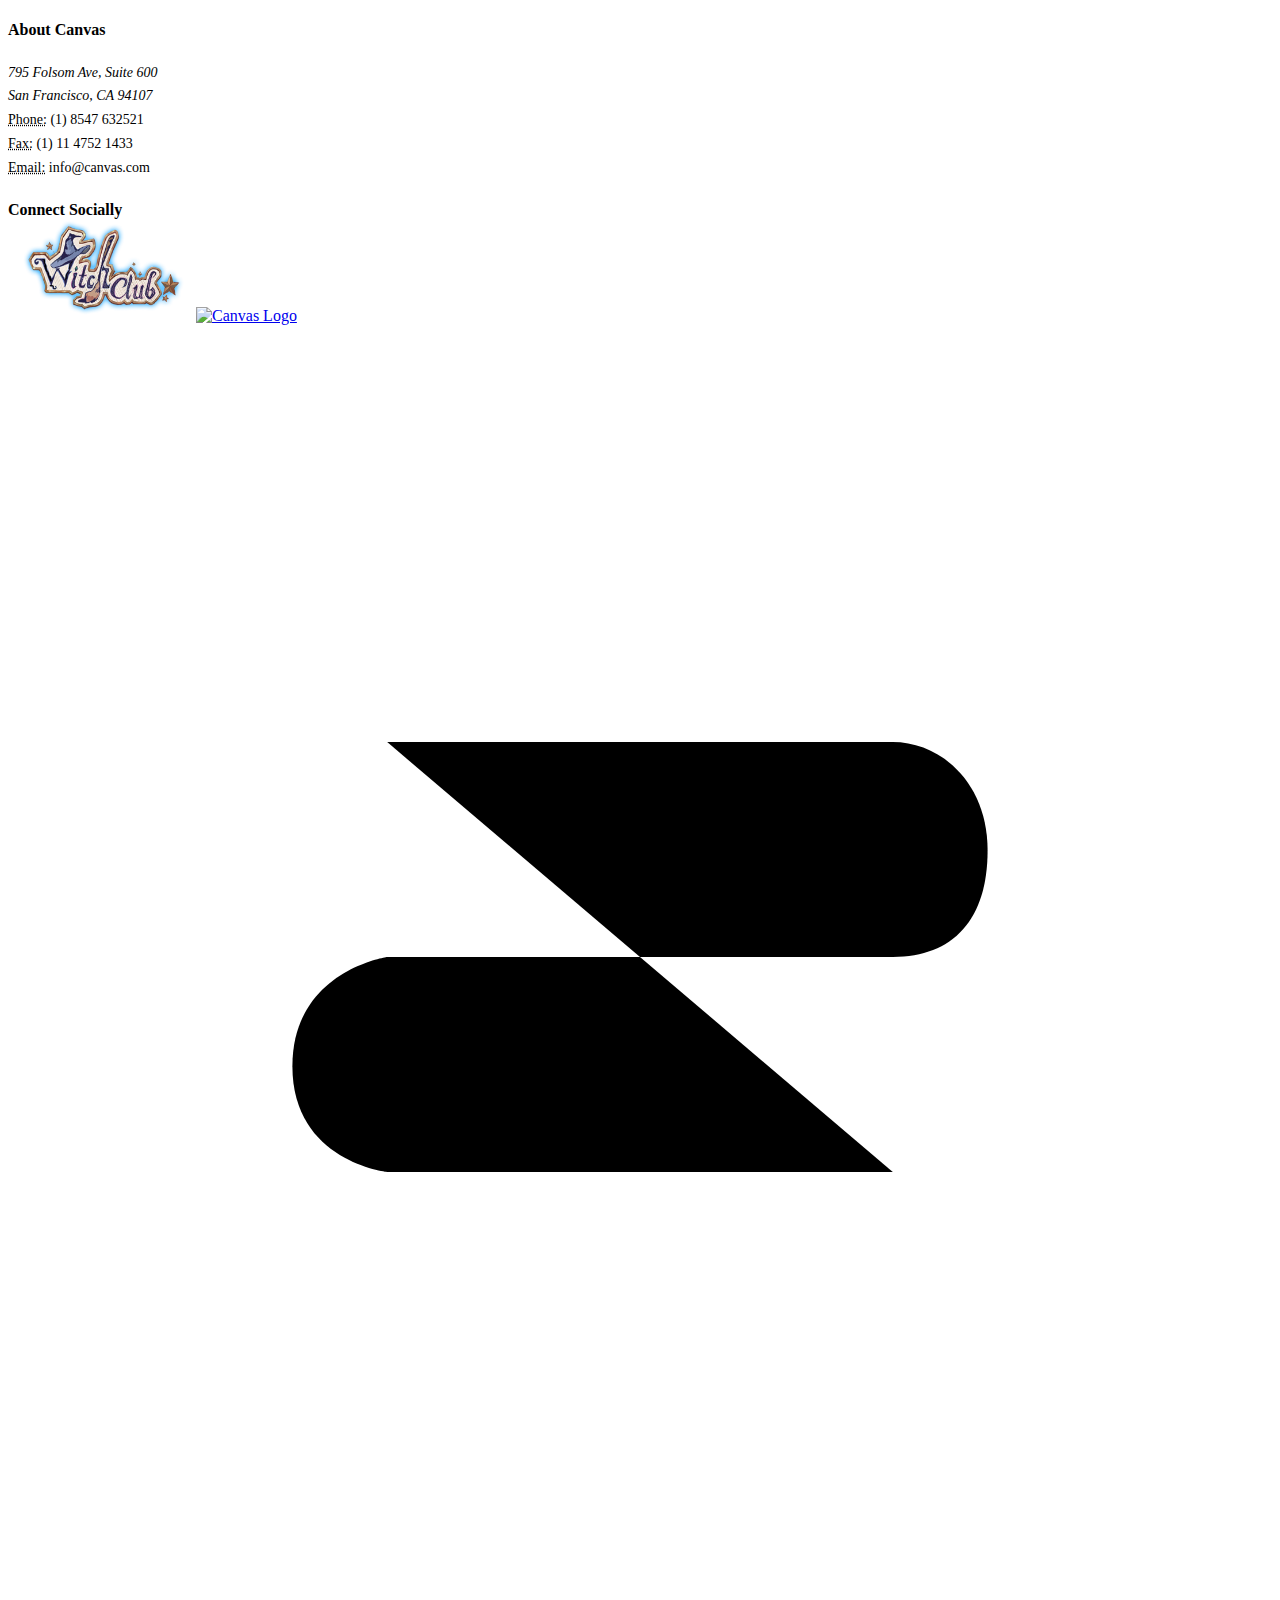
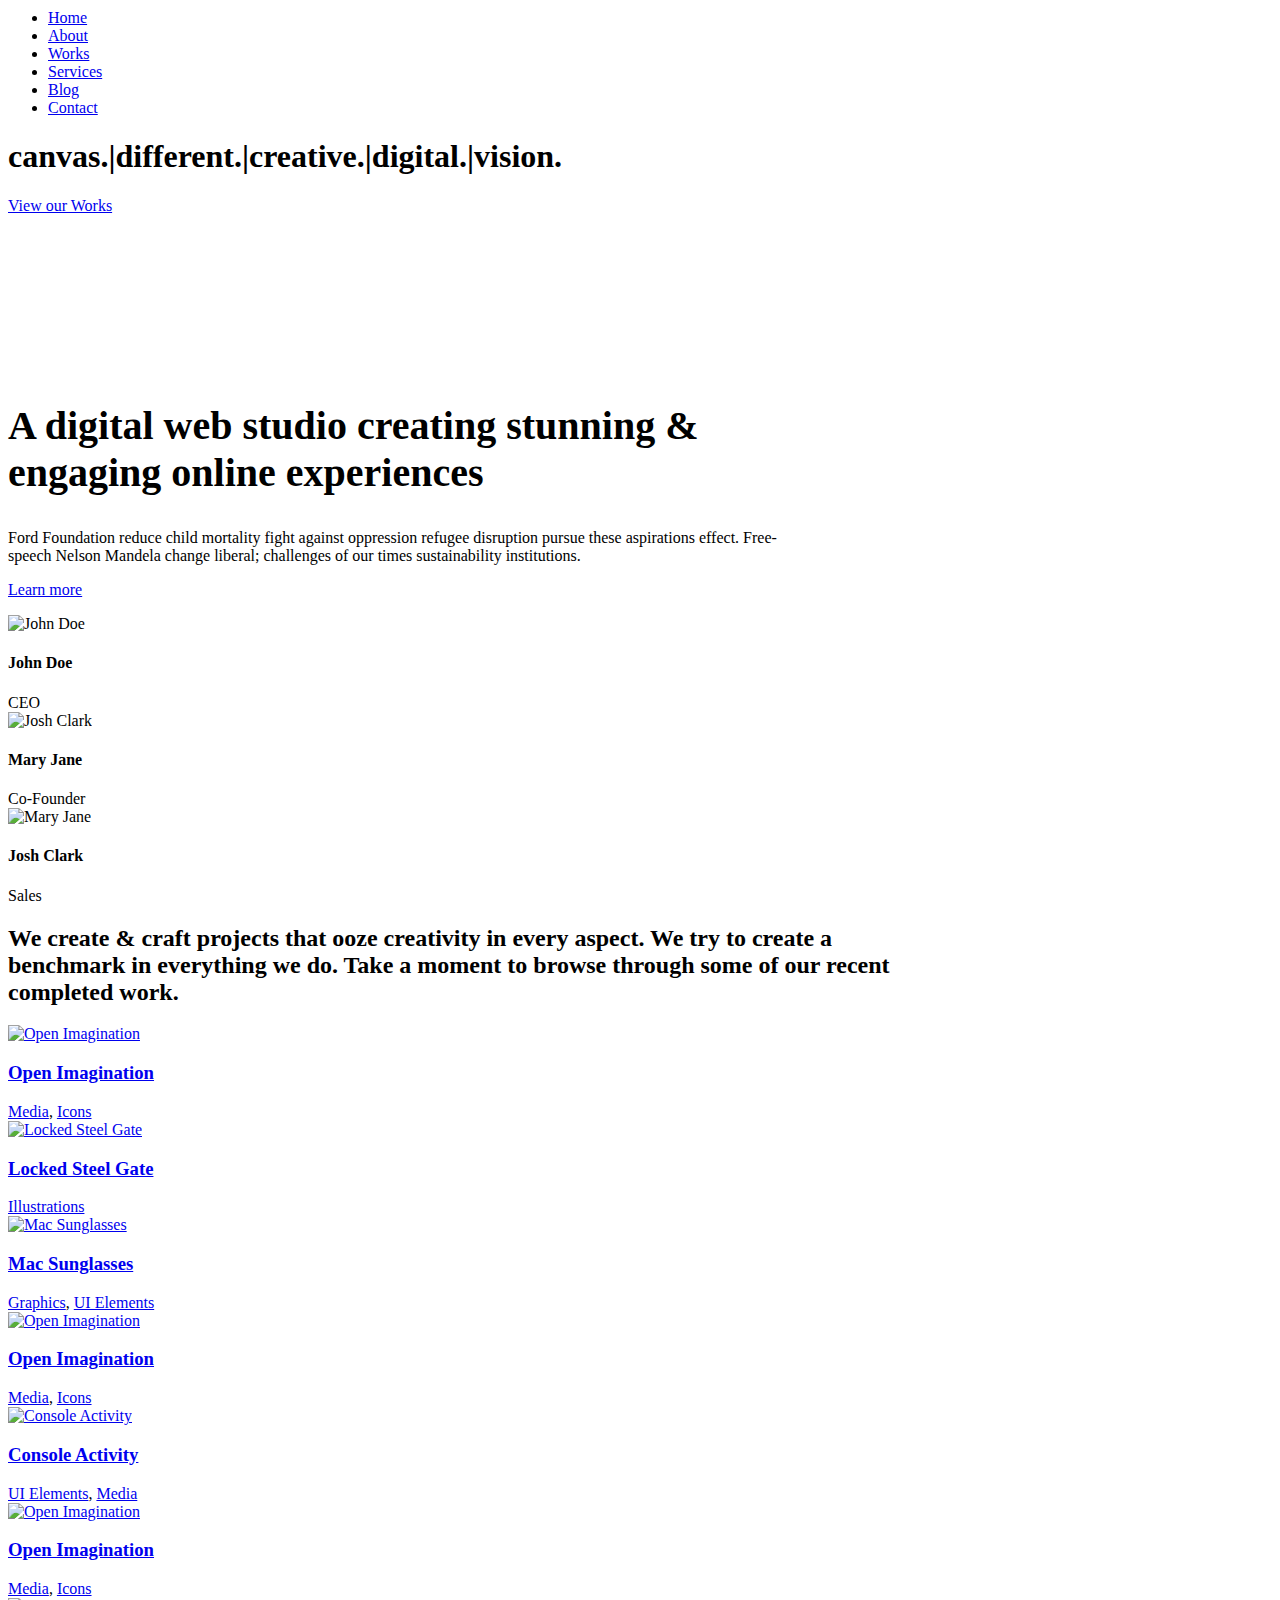
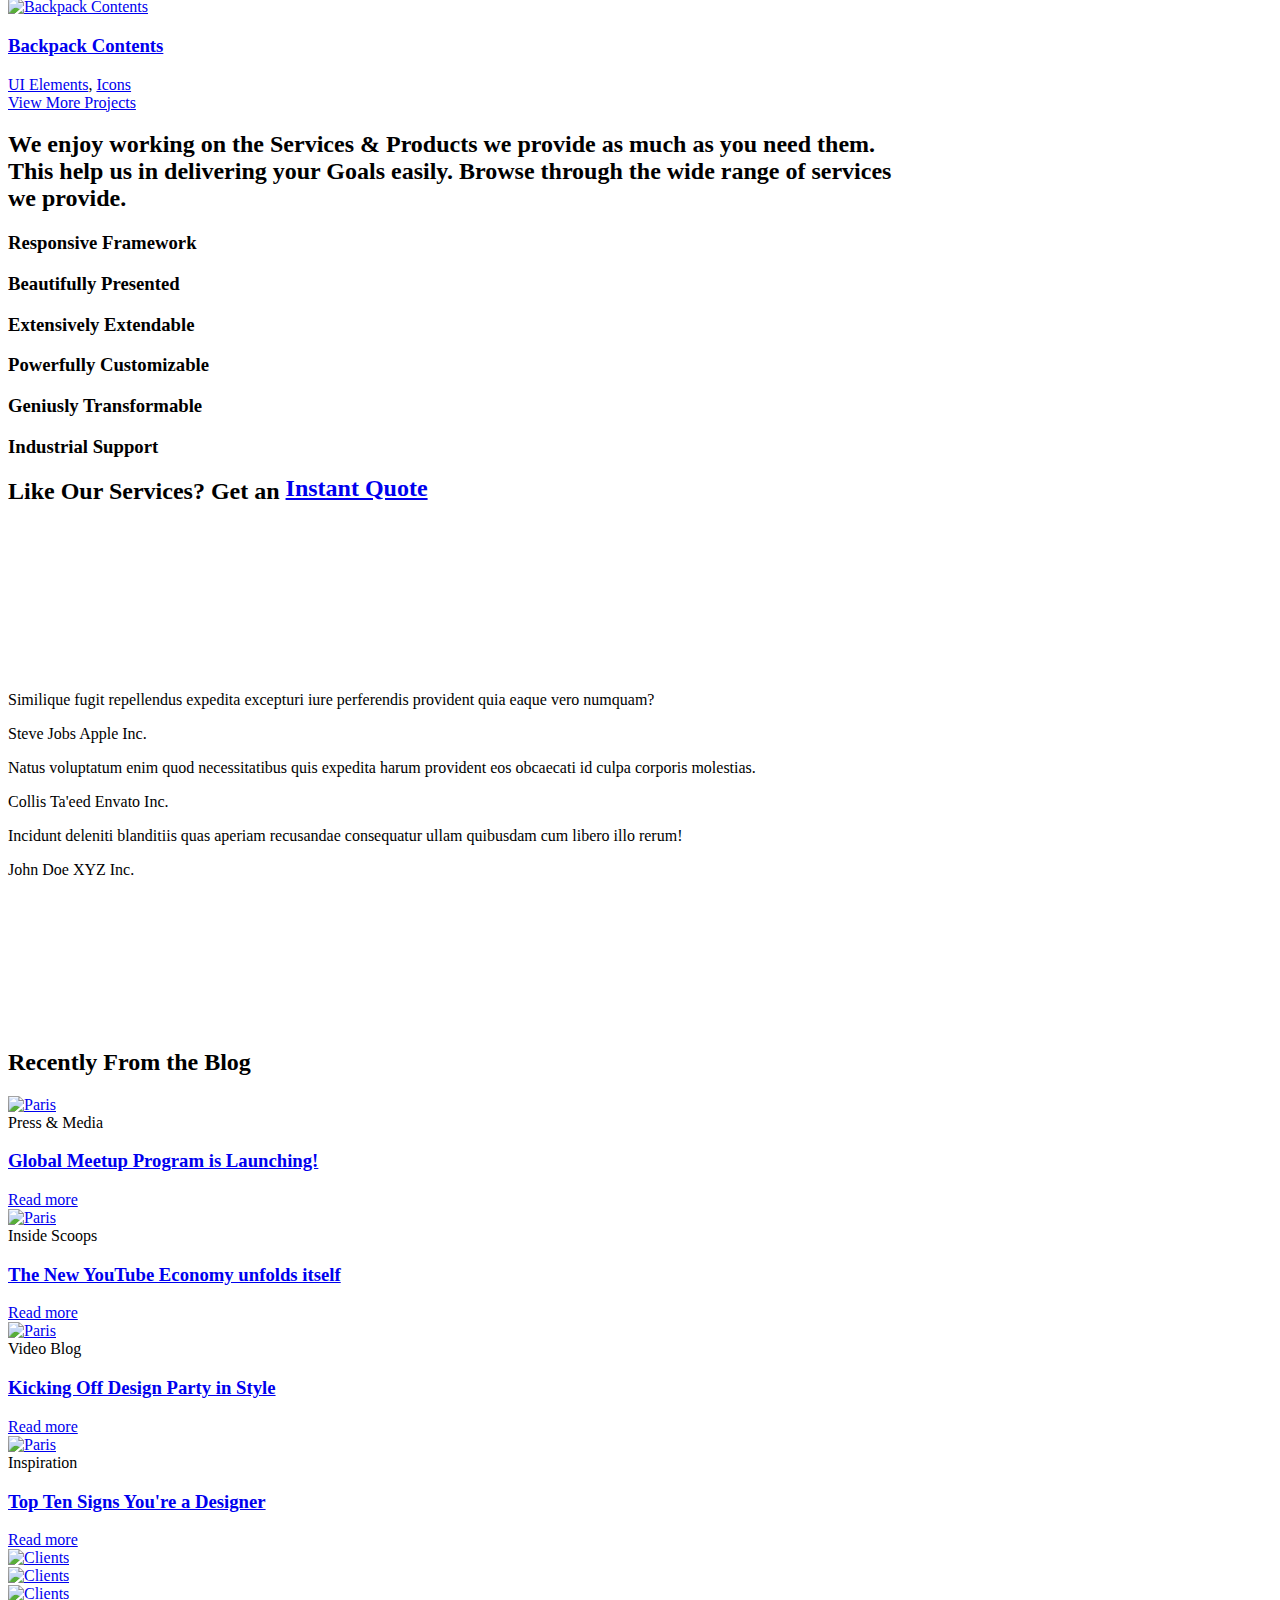
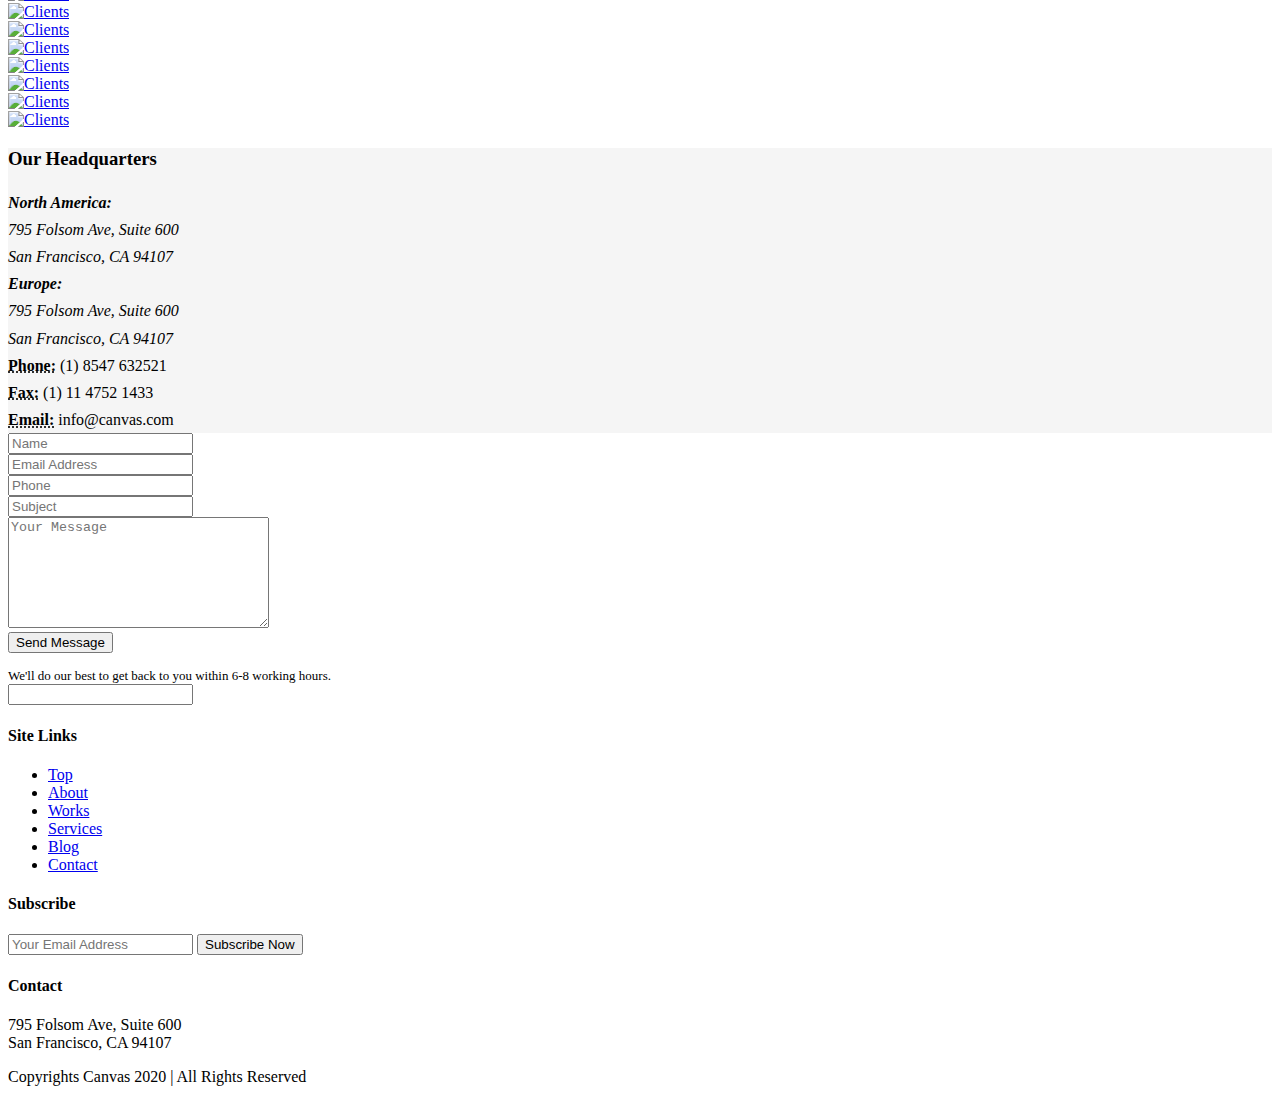
==== index.html @ 2f9e463c "Revert "+++"" ====
<!DOCTYPE html>
<html dir="ltr" lang="en-US">
  <head>
    <meta http-equiv="content-type" content="text/html; charset=utf-8">
    <meta name="author" content="SemiColonWeb">
    <!-- Stylesheets
	============================================= -->
    <link href="https://fonts.googleapis.com/css?family=Source+Sans+Pro:300,400,600,700%7CRoboto:300,400,500,700&amp;display=swap"
      rel="stylesheet" type="text/css">
    <link rel="stylesheet" href="css/bootstrap.css" type="text/css">
    <link rel="stylesheet" href="style.css" type="text/css">
    <!-- One Page Module Specific Stylesheet -->
    <link rel="stylesheet" href="one-page/onepage.css" type="text/css">
    <!-- / -->
    <link rel="stylesheet" href="css/dark.css" type="text/css">
    <link rel="stylesheet" href="css/font-icons.css" type="text/css">
    <link rel="stylesheet" href="one-page/css/et-line.css" type="text/css">
    <link rel="stylesheet" href="css/animate.css" type="text/css">
    <link rel="stylesheet" href="css/magnific-popup.css" type="text/css">
    <link rel="stylesheet" href="one-page/css/fonts.css" type="text/css">
    <link rel="stylesheet" href="css/custom.css" type="text/css">
    <meta name="viewport" content="width=device-width, initial-scale=1">
    <!-- Document Title
	============================================= -->
    <title>One Page HTML5 Video Dark Overlay | Canvas</title>
  </head>
  <body class="stretched side-push-panel">
    <div class="body-overlay"></div>
    <div id="side-panel" class="dark">
      <div id="side-panel-trigger-close" class="side-panel-trigger"><a href="#"><i
            class="icon-line-cross"></i></a></div>
      <div class="side-panel-wrap">
        <div class="widget widget_links clearfix">
          <h4>About Canvas</h4>
          <div style="font-size: 14px; line-height: 1.7;">
            <address style="line-height: 1.7;"> 795 Folsom Ave, Suite 600<br>
              San Francisco, CA 94107<br>
            </address>
            <div class="clear topmargin-sm"></div>
            <abbr title="Phone Number">Phone:</abbr> (1) 8547 632521<br>
            <abbr title="Fax">Fax:</abbr> (1) 11 4752 1433<br>
            <abbr title="Email Address">Email:</abbr> info@canvas.com </div>
        </div>
        <div class="widget clearfix">
          <h4>Connect Socially</h4>
          <a href="#" class="social-icon si-small si-colored si-facebook" title="Facebook">
            <i class="icon-facebook"></i> <i class="icon-facebook"></i> </a> <a
            href="#" class="social-icon si-small si-colored si-twitter" title="Twitter">
            <i class="icon-twitter"></i> <i class="icon-twitter"></i> </a> <a
            href="#" class="social-icon si-small si-colored si-github" title="Github">
            <i class="icon-github"></i> <i class="icon-github"></i> </a> <a href="#"
            class="social-icon si-small si-colored si-pinterest" title="Pinterest">
            <i class="icon-pinterest"></i> <i class="icon-pinterest"></i> </a>
          <a href="#" class="social-icon si-small si-colored si-forrst" title="Forrst">
            <i class="icon-forrst"></i> <i class="icon-forrst"></i> </a> <a href="#"
            class="social-icon si-small si-colored si-linkedin" title="LinkedIn">
            <i class="icon-linkedin"></i> <i class="icon-linkedin"></i> </a> <a
            href="#" class="social-icon si-small si-colored si-gplus" title="Google Plus">
            <i class="icon-gplus"></i> <i class="icon-gplus"></i> </a> <a href="#"
            class="social-icon si-small si-colored si-instagram" title="Instagram">
            <i class="icon-instagram"></i> <i class="icon-instagram"></i> </a>
          <a href="#" class="social-icon si-small si-colored si-flickr" title="Flickr">
            <i class="icon-flickr"></i> <i class="icon-flickr"></i> </a> <a href="#"
            class="social-icon si-small si-colored si-skype" title="Skype"> <i
              class="icon-skype"></i> <i class="icon-skype"></i> </a> </div>
      </div>
    </div>
    <!-- Document Wrapper
	============================================= -->
    <div id="wrapper" class="clearfix">
      <!-- Header
		============================================= -->
      <header id="header" class="full-header transparent-header border-full-header dark header-size-custom"
        data-sticky-shrink="false" data-sticky-class="not-dark" data-sticky-offset="full"
        data-sticky-offset-negative="100">
        <div id="header-wrap">
          <div class="container" style="margin-top: 32px;">
            <div class="header-row">
              <!-- Logo
						============================================= -->
              <div id="logo"> <a href="index.html" class="standard-logo" data-dark-logo="LibraryLogo.png"><img
                    src="LibraryLogo.png" alt="Canvas Logo" style="margin-top: -39px; height: 109px; width: 184px;"></a>
                <a href="index.html" class="retina-logo" data-dark-logo="one-page/images/canvasone-dark@2x.png"><img
                    src="one-page/images/canvasone@2x.png" alt="Canvas Logo"></a>
              </div>
              <!-- #logo end -->
              <div class="header-misc">
                <div class="side-panel-trigger header-misc-icon"> <a href="#"><i
                      class="icon-ellipsis-v"></i></a> </div>
              </div>
              <div id="primary-menu-trigger">
                <svg class="svg-trigger" viewBox="0 0 100 100"><path d="m 30,33 h 40 c 3.722839,0 7.5,3.126468 7.5,8.578427 0,5.451959 -2.727029,8.421573 -7.5,8.421573 h -20"></path><path
                    d="m 30,50 h 40"></path><path d="m 70,67 h -40 c 0,0 -7.5,-0.802118 -7.5,-8.365747 0,-7.563629 7.5,-8.634253 7.5,-8.634253 h 20"></path></svg>
              </div>
              <!-- Primary Navigation
						============================================= -->
              <nav class="primary-menu">
                <ul class="one-page-menu menu-container" data-easing="easeInOutExpo"
                  data-speed="1250" data-offset="65">
                  <li class="menu-item"> <a href="#" class="menu-link" data-href="#wrapper">
                      <div>Home</div>
                    </a> </li>
                  <li class="menu-item"> <a href="#" class="menu-link" data-href="#section-about">
                      <div>About</div>
                    </a> </li>
                  <li class="menu-item"> <a href="#" class="menu-link" data-href="#section-works">
                      <div>Works</div>
                    </a> </li>
                  <li class="menu-item"> <a href="#" class="menu-link" data-href="#section-services">
                      <div>Services</div>
                    </a> </li>
                  <li class="menu-item"> <a href="#" class="menu-link" data-href="#section-blog">
                      <div>Blog</div>
                    </a> </li>
                  <li class="menu-item"> <a href="#" class="menu-link" data-href="#section-contact">
                      <div>Contact</div>
                    </a> </li>
                </ul>
              </nav>
              <!-- #primary-menu end --> </div>
          </div>
        </div>
        <div class="header-wrap-clone"></div>
      </header>
      <!-- #header end -->
      <!-- Slider
		============================================= -->
      <section id="slider" class="slider-element slider-parallax min-vh-100 dark include-header">
        <div class="slider-inner">
          <div class="vertical-middle">
            <div class="container text-center">
              <div class="emphasis-title">
                <h1> <span class="text-rotater nocolor" data-separator="|" data-rotate="fadeIn"
                    data-speed="6000"> <span class="t-rotate font-weight-bold font-body opm-large-word">canvas.|different.|creative.|digital.|vision.</span>
                  </span> </h1>
              </div>
              <a href="#" class="button button-border button-light button-rounded"
                data-scrollto="#section-works" data-easing="easeInOutExpo" data-speed="1250"
                data-offset="70">View our Works</a> </div>
          </div>
          <div class="video-wrap"> <video poster="one-page/images/videos/1.jpg"
              preload="auto" loop="" autoplay="autoplay" muted="muted"> <source
                src="one-page/images/videos/1.webm" type="video/webm"> <source
                src="one-page/images/videos/1.mp4" type="video/mp4"> </video>
            <div class="video-overlay" style="background-color: rgba(0,0,0,0.2);"></div>
          </div>
          <a href="#" data-scrollto="#section-about" data-easing="easeInOutExpo"
            data-speed="1250" data-offset="65" class="one-page-arrow dark"><i class="icon-angle-down infinite animated fadeInDown"></i></a>
        </div>
      </section>
      <!-- #slider end -->
      <!-- Content
		============================================= -->
      <section id="content">
        <div class="content-wrap py-0">
          <div id="section-about" class="center page-section">
            <div class="container clearfix">
              <h2 class="mx-auto bottommargin font-body" style="max-width: 700px; font-size: 40px;">A
                digital web studio creating stunning &amp; engaging online
                experiences</h2>
              <p class="lead mx-auto bottommargin" style="max-width: 800px;">Ford
                Foundation reduce child mortality fight against oppression
                refugee disruption pursue these aspirations effect. Free-speech
                Nelson Mandela change liberal; challenges of our times
                sustainability institutions.</p>
              <p class="bottommargin" style="font-size: 16px;"><a href="#" data-scrollto="#section-services"
                  data-easing="easeInOutExpo" data-speed="1250" data-offset="70"
                  class="more-link">Learn more <i class="icon-angle-right"></i></a></p>
              <div class="clear"></div>
              <div class="row topmargin-lg mx-auto" style="max-width: 1000px;">
                <div class="col-md-4 mb-5">
                  <div class="team">
                    <div class="team-image"> <img src="one-page/images/team/1.jpg"
                        alt="John Doe">
                      <div class="bg-overlay">
                        <div class="bg-overlay-content align-items-end" data-hover-animate="fadeIn"
                          data-hover-speed="400"> <a href="#" class="social-icon si-borderless si-small si-facebook"
                            title="Facebook"> <i class="icon-facebook"></i> <i
                              class="icon-facebook"></i> </a> <a href="#" class="social-icon si-borderless si-small si-twitter"
                            title="Twitter"> <i class="icon-twitter"></i> <i class="icon-twitter"></i>
                          </a> <a href="#" class="social-icon si-borderless si-small si-github"
                            title="Github"> <i class="icon-github"></i> <i class="icon-github"></i>
                          </a> </div>
                        <div class="bg-overlay-bg" data-hover-animate="fadeIn" data-hover-speed="400"></div>
                      </div>
                    </div>
                    <div class="team-desc team-desc-bg">
                      <div class="team-title">
                        <h4>John Doe</h4>
                        <span>CEO</span></div>
                    </div>
                  </div>
                </div>
                <div class="col-md-4 mb-5">
                  <div class="team">
                    <div class="team-image"> <img src="one-page/images/team/2.jpg"
                        alt="Josh Clark">
                      <div class="bg-overlay">
                        <div class="bg-overlay-content align-items-end" data-hover-animate="fadeIn"
                          data-hover-speed="400"> <a href="#" class="social-icon si-borderless si-small si-twitter"
                            title="Twitter"> <i class="icon-twitter"></i> <i class="icon-twitter"></i>
                          </a> <a href="#" class="social-icon si-borderless si-small si-linkedin"
                            title="LinkedIn"> <i class="icon-linkedin"></i> <i
                              class="icon-linkedin"></i> </a> <a href="#" class="social-icon si-borderless si-small si-flickr"
                            title="Flickr"> <i class="icon-flickr"></i> <i class="icon-flickr"></i>
                          </a> </div>
                        <div class="bg-overlay-bg" data-hover-animate="fadeIn" data-hover-speed="400"></div>
                      </div>
                    </div>
                    <div class="team-desc team-desc-bg">
                      <div class="team-title">
                        <h4>Mary Jane</h4>
                        <span>Co-Founder</span></div>
                    </div>
                  </div>
                </div>
                <div class="col-md-4 mb-5">
                  <div class="team">
                    <div class="team-image"> <img src="one-page/images/team/3.jpg"
                        alt="Mary Jane">
                      <div class="bg-overlay">
                        <div class="bg-overlay-content align-items-end" data-hover-animate="fadeIn"
                          data-hover-speed="400"> <a href="#" class="social-icon si-borderless si-small si-twitter"
                            title="Twitter"> <i class="icon-twitter"></i> <i class="icon-twitter"></i>
                          </a> <a href="#" class="social-icon si-borderless si-small si-vimeo"
                            title="Vimeo"> <i class="icon-vimeo"></i> <i class="icon-vimeo"></i>
                          </a> <a href="#" class="social-icon si-borderless si-small si-instagram"
                            title="Instagram"> <i class="icon-instagram"></i> <i
                              class="icon-instagram"></i> </a> </div>
                        <div class="bg-overlay-bg" data-hover-animate="fadeIn" data-hover-speed="400"></div>
                      </div>
                    </div>
                    <div class="team-desc team-desc-bg">
                      <div class="team-title">
                        <h4>Josh Clark</h4>
                        <span>Sales</span></div>
                    </div>
                  </div>
                </div>
              </div>
            </div>
          </div>
          <div id="section-works" class="page-section pt-0">
            <div class="section m-0">
              <div class="container clearfix">
                <div class="mx-auto center" style="max-width: 900px;">
                  <h2 class="mb-0 font-weight-light ls1">We create &amp; craft
                    projects that ooze creativity in every aspect. We try to
                    create a benchmark in everything we do. Take a moment to
                    browse through some of our recent completed work.</h2>
                </div>
              </div>
            </div>
            <!-- Portfolio Items
					============================================= -->
            <div class="portfolio grid-container row no-gutters">
              <article class="portfolio-item col-lg-6 col-md-4 col-sm-6 col-12 wide">
                <div class="grid-inner">
                  <div class="portfolio-image"> <a href="#"> <img src="one-page/images/portfolio/mixed/1.jpg"
                        alt="Open Imagination"> </a>
                    <div class="bg-overlay">
                      <div class="bg-overlay-content flex-column" data-hover-animate="fadeIn">
                        <div class="portfolio-desc p-0 center" data-hover-animate="fadeInDownSmall"
                          data-hover-animate-out="fadeOutUpSmall" data-hover-speed="350">
                          <h3><a href="#">Open Imagination</a></h3>
                          <span><a href="#">Media</a>, <a href="#">Icons</a></span>
                        </div>
                      </div>
                      <div class="bg-overlay-bg" data-hover-animate="fadeIn"></div>
                    </div>
                  </div>
                </div>
              </article>
              <article class="portfolio-item col-lg-3 col-md-4 col-sm-6 col-12">
                <div class="grid-inner">
                  <div class="portfolio-image"> <a href="#"> <img src="one-page/images/portfolio/mixed/2.jpg"
                        alt="Locked Steel Gate"> </a>
                    <div class="bg-overlay">
                      <div class="bg-overlay-content flex-column" data-hover-animate="fadeIn">
                        <div class="portfolio-desc p-0 center" data-hover-animate="fadeInDownSmall"
                          data-hover-animate-out="fadeOutUpSmall" data-hover-speed="350">
                          <h3><a href="#">Locked Steel Gate</a></h3>
                          <span><a href="#">Illustrations</a></span> </div>
                      </div>
                      <div class="bg-overlay-bg" data-hover-animate="fadeIn"></div>
                    </div>
                  </div>
                </div>
              </article>
              <article class="portfolio-item col-lg-3 col-md-4 col-sm-6 col-12">
                <div class="grid-inner">
                  <div class="portfolio-image"> <a href="#"> <img src="one-page/images/portfolio/mixed/3.jpg"
                        alt="Mac Sunglasses"> </a>
                    <div class="bg-overlay">
                      <div class="bg-overlay-content flex-column" data-hover-animate="fadeIn">
                        <div class="portfolio-desc p-0 center" data-hover-animate="fadeInDownSmall"
                          data-hover-animate-out="fadeOutUpSmall" data-hover-speed="350">
                          <h3><a href="#">Mac Sunglasses</a></h3>
                          <span><a href="#">Graphics</a>, <a href="#">UI
                              Elements</a></span> </div>
                      </div>
                      <div class="bg-overlay-bg" data-hover-animate="fadeIn"></div>
                    </div>
                  </div>
                </div>
              </article>
              <article class="portfolio-item col-lg-6 col-md-4 col-sm-6 col-12 wide">
                <div class="grid-inner">
                  <div class="portfolio-image"> <a href="#"> <img src="one-page/images/portfolio/mixed/4.jpg"
                        alt="Open Imagination"> </a>
                    <div class="bg-overlay">
                      <div class="bg-overlay-content flex-column" data-hover-animate="fadeIn">
                        <div class="portfolio-desc p-0 center" data-hover-animate="fadeInDownSmall"
                          data-hover-animate-out="fadeOutUpSmall" data-hover-speed="350">
                          <h3><a href="#">Open Imagination</a></h3>
                          <span><a href="#">Media</a>, <a href="#">Icons</a></span>
                        </div>
                      </div>
                      <div class="bg-overlay-bg" data-hover-animate="fadeIn"></div>
                    </div>
                  </div>
                </div>
              </article>
              <article class="portfolio-item col-lg-6 col-md-4 col-sm-6 col-12 wide">
                <div class="grid-inner">
                  <div class="portfolio-image"> <a href="#"> <img src="one-page/images/portfolio/mixed/5.jpg"
                        alt="Console Activity"> </a>
                    <div class="bg-overlay">
                      <div class="bg-overlay-content flex-column" data-hover-animate="fadeIn">
                        <div class="portfolio-desc p-0 center" data-hover-animate="fadeInDownSmall"
                          data-hover-animate-out="fadeOutUpSmall" data-hover-speed="350">
                          <h3><a href="#">Console Activity</a></h3>
                          <span><a href="#">UI Elements</a>, <a href="#">Media</a></span>
                        </div>
                      </div>
                      <div class="bg-overlay-bg" data-hover-animate="fadeIn"></div>
                    </div>
                  </div>
                </div>
              </article>
              <article class="portfolio-item col-lg-3 col-md-4 col-sm-6 col-12">
                <div class="grid-inner">
                  <div class="portfolio-image"> <a href="#"> <img src="one-page/images/portfolio/mixed/6.jpg"
                        alt="Open Imagination"> </a>
                    <div class="bg-overlay">
                      <div class="bg-overlay-content flex-column" data-hover-animate="fadeIn">
                        <div class="portfolio-desc p-0 center" data-hover-animate="fadeInDownSmall"
                          data-hover-animate-out="fadeOutUpSmall" data-hover-speed="350">
                          <h3><a href="#">Open Imagination</a></h3>
                          <span><a href="#">Media</a>, <a href="#">Icons</a></span>
                        </div>
                      </div>
                      <div class="bg-overlay-bg" data-hover-animate="fadeIn"></div>
                    </div>
                  </div>
                </div>
              </article>
              <article class="portfolio-item col-lg-3 col-md-4 col-sm-6 col-12">
                <div class="grid-inner">
                  <div class="portfolio-image"> <a href="#"> <img src="one-page/images/portfolio/mixed/7.jpg"
                        alt="Backpack Contents"> </a>
                    <div class="bg-overlay">
                      <div class="bg-overlay-content flex-column" data-hover-animate="fadeIn">
                        <div class="portfolio-desc p-0 center" data-hover-animate="fadeInDownSmall"
                          data-hover-animate-out="fadeOutDownSmall" data-hover-speed="350">
                          <h3><a href="#">Backpack Contents</a></h3>
                          <span><a href="#">UI Elements</a>, <a href="#">Icons</a></span>
                        </div>
                      </div>
                      <div class="bg-overlay-bg" data-hover-animate="fadeIn"></div>
                    </div>
                  </div>
                </div>
              </article>
            </div>
            <!-- #portfolio end -->
            <div class="topmargin center"><a href="#" class="button button-border button-circle font-weight-semibold">View
                More Projects</a></div>
          </div>
          <div id="section-services" class="page-section pt-0">
            <div class="section m-0">
              <div class="container clearfix">
                <div class="mx-auto center" style="max-width: 900px;">
                  <h2 class="mb-0 font-weight-light ls1">We enjoy working on the
                    Services &amp; Products we provide as much as you need them.
                    This help us in delivering your Goals easily. Browse through
                    the wide range of services we provide.</h2>
                </div>
              </div>
            </div>
            <div class="row align-items-stretch">
              <div class="col-lg-4 d-none d-md-block" style="background: url('images/services/main-bg.jpg') center center no-repeat; background-size: cover;"></div>
              <div class="col-lg-8">
                <div class="row align-items-stretch grid-border clearfix">
                  <div class="col-lg-4 col-md-6 col-padding">
                    <div class="feature-box fbox-center fbox-dark fbox-plain">
                      <div class="fbox-icon"> <a href="#"><i class="icon-et-mobile op-gradient-icon"></i></a>
                      </div>
                      <div class="fbox-content fbox-content-sm">
                        <h3>Responsive Framework</h3>
                      </div>
                    </div>
                  </div>
                  <div class="col-lg-4 col-md-6 col-padding">
                    <div class="feature-box fbox-center fbox-dark fbox-plain">
                      <div class="fbox-icon"> <a href="#"><i class="icon-et-presentation op-gradient-icon"></i></a>
                      </div>
                      <div class="fbox-content fbox-content-sm">
                        <h3>Beautifully Presented</h3>
                      </div>
                    </div>
                  </div>
                  <div class="col-lg-4 col-md-6 col-padding">
                    <div class="feature-box fbox-center fbox-dark fbox-plain">
                      <div class="fbox-icon"> <a href="#"><i class="icon-et-puzzle op-gradient-icon"></i></a>
                      </div>
                      <div class="fbox-content fbox-content-sm">
                        <h3>Extensively Extendable</h3>
                      </div>
                    </div>
                  </div>
                  <div class="col-lg-4 col-md-6 col-padding">
                    <div class="feature-box fbox-center fbox-dark fbox-plain">
                      <div class="fbox-icon"> <a href="#"><i class="icon-et-gears op-gradient-icon"></i></a>
                      </div>
                      <div class="fbox-content fbox-content-sm">
                        <h3>Powerfully Customizable</h3>
                      </div>
                    </div>
                  </div>
                  <div class="col-lg-4 col-md-6 col-padding">
                    <div class="feature-box fbox-center fbox-dark fbox-plain">
                      <div class="fbox-icon"> <a href="#"><i class="icon-et-genius op-gradient-icon"></i></a>
                      </div>
                      <div class="fbox-content fbox-content-sm">
                        <h3>Geniusly Transformable</h3>
                      </div>
                    </div>
                  </div>
                  <div class="col-lg-4 col-md-6 col-padding">
                    <div class="feature-box fbox-center fbox-dark fbox-plain">
                      <div class="fbox-icon"> <a href="#"><i class="icon-et-hotairballoon op-gradient-icon"></i></a>
                      </div>
                      <div class="fbox-content fbox-content-sm">
                        <h3>Industrial Support</h3>
                      </div>
                    </div>
                  </div>
                </div>
              </div>
            </div>
            <div class="section dark m-0">
              <div class="mx-auto center" style="max-width: 900px;">
                <h2 class="mb-0 font-weight-light ls1">Like Our Services? Get an
                  <a href="#" data-scrollto="#template-contactform" data-offset="140"
                    data-easing="easeInOutExpo" data-speed="1250" class="button button-border button-circle button-light button-large my-0"
                    style="position: relative; top: -3px;">Instant Quote</a></h2>
              </div>
            </div>
            <div class="section parallax m-0 dark" style="background-image: url('one-page/images/page/testimonials.jpg'); padding: 150px 0;"
              data-bottom-top="background-position:0px 0px;" data-top-bottom="background-position:0px -300px;">
              <div class="container clearfix">
                <div class="row justify-content-end">
                  <div class="col-md-7">
                    <div class="fslider testimonial testimonial-full bg-transparent border-0 shadow-none p-0"
                      data-arrows="false">
                      <div class="flexslider">
                        <div class="slider-wrap">
                          <div class="slide">
                            <div class="testi-content">
                              <p>Similique fugit repellendus expedita excepturi
                                iure perferendis provident quia eaque vero
                                numquam?</p>
                              <div class="testi-meta"> Steve Jobs <span>Apple
                                  Inc.</span> </div>
                            </div>
                          </div>
                          <div class="slide">
                            <div class="testi-content">
                              <p>Natus voluptatum enim quod necessitatibus quis
                                expedita harum provident eos obcaecati id culpa
                                corporis molestias.</p>
                              <div class="testi-meta"> Collis Ta'eed <span>Envato
                                  Inc.</span> </div>
                            </div>
                          </div>
                          <div class="slide">
                            <div class="testi-content">
                              <p>Incidunt deleniti blanditiis quas aperiam
                                recusandae consequatur ullam quibusdam cum
                                libero illo rerum!</p>
                              <div class="testi-meta"> John Doe <span>XYZ Inc.</span>
                              </div>
                            </div>
                          </div>
                        </div>
                      </div>
                    </div>
                  </div>
                </div>
              </div>
            </div>
          </div>
          <div id="section-blog" class="page-section">
            <h2 class="text-center text-uppercase font-weight-light ls3 font-body">Recently
              From the Blog</h2>
            <div class="section mb-0">
              <div class="container clearfix">
                <div class="row posts-md mt-5 col-mb-50 mb-0">
                  <div class="entry col-md-6">
                    <div class="grid-inner row align-items-center">
                      <div class="col-lg-6">
                        <div class="entry-image"> <a href="#"><img src="one-page/images/blog/1.jpg"
                              alt="Paris"></a> </div>
                      </div>
                      <div class="col-lg-6 mt-3 mt-lg-0"> <span class="before-heading font-normal">Press
                          &amp; Media</span>
                        <div class="entry-title nott">
                          <h3 class="font-weight-normal"><a href="#">Global
                              Meetup Program is Launching!</a></h3>
                        </div>
                        <div class="entry-content"> <a href="#" class="more-link">Read
                            more <i class="icon-angle-right"></i></a> </div>
                      </div>
                    </div>
                  </div>
                  <div class="entry col-md-6">
                    <div class="grid-inner row align-items-center">
                      <div class="col-lg-6">
                        <div class="entry-image"> <a href="#"><img src="one-page/images/blog/2.jpg"
                              alt="Paris"></a> </div>
                      </div>
                      <div class="col-lg-6 mt-3 mt-lg-0"> <span class="before-heading font-normal">Inside
                          Scoops</span>
                        <div class="entry-title nott">
                          <h3 class="font-weight-normal"><a href="#">The New
                              YouTube Economy unfolds itself</a></h3>
                        </div>
                        <div class="entry-content"> <a href="#" class="more-link">Read
                            more <i class="icon-angle-right"></i></a> </div>
                      </div>
                    </div>
                  </div>
                  <div class="entry col-md-6">
                    <div class="grid-inner row align-items-center">
                      <div class="col-lg-6">
                        <div class="entry-image"> <a href="#"><img src="one-page/images/blog/3.jpg"
                              alt="Paris"></a> </div>
                      </div>
                      <div class="col-lg-6 mt-3 mt-lg-0"> <span class="before-heading font-normal">Video
                          Blog</span>
                        <div class="entry-title nott">
                          <h3 class="font-weight-normal"><a href="#">Kicking Off
                              Design Party in Style</a></h3>
                        </div>
                        <div class="entry-content"> <a href="#" class="more-link">Read
                            more <i class="icon-angle-right"></i></a> </div>
                      </div>
                    </div>
                  </div>
                  <div class="entry col-md-6">
                    <div class="grid-inner row align-items-center">
                      <div class="col-lg-6">
                        <div class="entry-image"> <a href="#"><img src="one-page/images/blog/4.jpg"
                              alt="Paris"></a> </div>
                      </div>
                      <div class="col-lg-6 mt-3 mt-lg-0"> <span class="before-heading font-normal">Inspiration</span>
                        <div class="entry-title nott">
                          <h3 class="font-weight-normal"><a href="#">Top Ten
                              Signs You're a Designer</a></h3>
                        </div>
                        <div class="entry-content"> <a href="#" class="more-link">Read
                            more <i class="icon-angle-right"></i></a> </div>
                      </div>
                    </div>
                  </div>
                </div>
              </div>
            </div>
            <div class="container topmargin-lg clearfix">
              <div id="oc-clients" class="owl-carousel topmargin image-carousel carousel-widget"
                data-margin="80" data-loop="true" data-nav="false" data-autoplay="5000"
                data-pagi="false" data-items-xs="2" data-items-sm="3" data-items-md="4"
                data-items-lg="5" data-items-xl="6">
                <div class="oc-item"><a href="#"><img src="images/clients/1.png"
                      alt="Clients"></a></div>
                <div class="oc-item"><a href="#"><img src="images/clients/2.png"
                      alt="Clients"></a></div>
                <div class="oc-item"><a href="#"><img src="images/clients/3.png"
                      alt="Clients"></a></div>
                <div class="oc-item"><a href="#"><img src="images/clients/4.png"
                      alt="Clients"></a></div>
                <div class="oc-item"><a href="#"><img src="images/clients/5.png"
                      alt="Clients"></a></div>
                <div class="oc-item"><a href="#"><img src="images/clients/6.png"
                      alt="Clients"></a></div>
                <div class="oc-item"><a href="#"><img src="images/clients/7.png"
                      alt="Clients"></a></div>
                <div class="oc-item"><a href="#"><img src="images/clients/8.png"
                      alt="Clients"></a></div>
                <div class="oc-item"><a href="#"><img src="images/clients/9.png"
                      alt="Clients"></a></div>
                <div class="oc-item"><a href="#"><img src="images/clients/10.png"
                      alt="Clients"></a></div>
              </div>
            </div>
          </div>
          <div id="section-contact" class="page-section pt-0">
            <div class="row mx-0 bottommargin-lg align-items-stretch">
              <div class="col-lg-8 col-md-6 d-none d-md-block px-0">
                <div class="gmap h-100" data-address="Melbourne, Australia" data-maptype="ROADMAP"
                  data-zoom="14" data-markers="[{ address: &quot;Melbourne, Australia&quot;, html: &quot;Melbourne, Australia&quot;, icon:{ image: &quot;one-page/images/icons/map-icon-red.png&quot;, iconsize: [32, 32], iconanchor: [14,44] } }]"
                  data-styles="[{&quot;featureType&quot;:&quot;all&quot;,&quot;elementType&quot;:&quot;labels.text.fill&quot;,&quot;stylers&quot;:[{&quot;saturation&quot;:36},{&quot;color&quot;:&quot;#000000&quot;},{&quot;lightness&quot;:40}]},{&quot;featureType&quot;:&quot;all&quot;,&quot;elementType&quot;:&quot;labels.text.stroke&quot;,&quot;stylers&quot;:[{&quot;visibility&quot;:&quot;on&quot;},{&quot;color&quot;:&quot;#000000&quot;},{&quot;lightness&quot;:16}]},{&quot;featureType&quot;:&quot;all&quot;,&quot;elementType&quot;:&quot;labels.icon&quot;,&quot;stylers&quot;:[{&quot;visibility&quot;:&quot;off&quot;}]},{&quot;featureType&quot;:&quot;administrative&quot;,&quot;elementType&quot;:&quot;geometry.fill&quot;,&quot;stylers&quot;:[{&quot;color&quot;:&quot;#000000&quot;},{&quot;lightness&quot;:20}]},{&quot;featureType&quot;:&quot;administrative&quot;,&quot;elementType&quot;:&quot;geometry.stroke&quot;,&quot;stylers&quot;:[{&quot;color&quot;:&quot;#000000&quot;},{&quot;lightness&quot;:17},{&quot;weight&quot;:1.2}]},{&quot;featureType&quot;:&quot;administrative&quot;,&quot;elementType&quot;:&quot;labels&quot;,&quot;stylers&quot;:[{&quot;visibility&quot;:&quot;off&quot;}]},{&quot;featureType&quot;:&quot;administrative.country&quot;,&quot;elementType&quot;:&quot;all&quot;,&quot;stylers&quot;:[{&quot;visibility&quot;:&quot;simplified&quot;}]},{&quot;featureType&quot;:&quot;administrative.country&quot;,&quot;elementType&quot;:&quot;geometry&quot;,&quot;stylers&quot;:[{&quot;visibility&quot;:&quot;simplified&quot;}]},{&quot;featureType&quot;:&quot;administrative.country&quot;,&quot;elementType&quot;:&quot;labels.text&quot;,&quot;stylers&quot;:[{&quot;visibility&quot;:&quot;simplified&quot;}]},{&quot;featureType&quot;:&quot;administrative.province&quot;,&quot;elementType&quot;:&quot;all&quot;,&quot;stylers&quot;:[{&quot;visibility&quot;:&quot;off&quot;}]},{&quot;featureType&quot;:&quot;administrative.locality&quot;,&quot;elementType&quot;:&quot;all&quot;,&quot;stylers&quot;:[{&quot;visibility&quot;:&quot;simplified&quot;},{&quot;saturation&quot;:&quot;-100&quot;},{&quot;lightness&quot;:&quot;30&quot;}]},{&quot;featureType&quot;:&quot;administrative.neighborhood&quot;,&quot;elementType&quot;:&quot;all&quot;,&quot;stylers&quot;:[{&quot;visibility&quot;:&quot;off&quot;}]},{&quot;featureType&quot;:&quot;administrative.land_parcel&quot;,&quot;elementType&quot;:&quot;all&quot;,&quot;stylers&quot;:[{&quot;visibility&quot;:&quot;off&quot;}]},{&quot;featureType&quot;:&quot;landscape&quot;,&quot;elementType&quot;:&quot;all&quot;,&quot;stylers&quot;:[{&quot;visibility&quot;:&quot;simplified&quot;},{&quot;gamma&quot;:&quot;0.00&quot;},{&quot;lightness&quot;:&quot;74&quot;}]},{&quot;featureType&quot;:&quot;landscape&quot;,&quot;elementType&quot;:&quot;geometry&quot;,&quot;stylers&quot;:[{&quot;color&quot;:&quot;#000000&quot;},{&quot;lightness&quot;:20}]},{&quot;featureType&quot;:&quot;landscape.man_made&quot;,&quot;elementType&quot;:&quot;all&quot;,&quot;stylers&quot;:[{&quot;lightness&quot;:&quot;3&quot;}]},{&quot;featureType&quot;:&quot;poi&quot;,&quot;elementType&quot;:&quot;all&quot;,&quot;stylers&quot;:[{&quot;visibility&quot;:&quot;off&quot;}]},{&quot;featureType&quot;:&quot;poi&quot;,&quot;elementType&quot;:&quot;geometry&quot;,&quot;stylers&quot;:[{&quot;color&quot;:&quot;#000000&quot;},{&quot;lightness&quot;:21}]},{&quot;featureType&quot;:&quot;road&quot;,&quot;elementType&quot;:&quot;geometry&quot;,&quot;stylers&quot;:[{&quot;visibility&quot;:&quot;simplified&quot;}]},{&quot;featureType&quot;:&quot;road.highway&quot;,&quot;elementType&quot;:&quot;geometry.fill&quot;,&quot;stylers&quot;:[{&quot;color&quot;:&quot;#000000&quot;},{&quot;lightness&quot;:17}]},{&quot;featureType&quot;:&quot;road.highway&quot;,&quot;elementType&quot;:&quot;geometry.stroke&quot;,&quot;stylers&quot;:[{&quot;color&quot;:&quot;#000000&quot;},{&quot;lightness&quot;:29},{&quot;weight&quot;:0.2}]},{&quot;featureType&quot;:&quot;road.arterial&quot;,&quot;elementType&quot;:&quot;geometry&quot;,&quot;stylers&quot;:[{&quot;color&quot;:&quot;#000000&quot;},{&quot;lightness&quot;:18}]},{&quot;featureType&quot;:&quot;road.local&quot;,&quot;elementType&quot;:&quot;geometry&quot;,&quot;stylers&quot;:[{&quot;color&quot;:&quot;#000000&quot;},{&quot;lightness&quot;:16}]},{&quot;featureType&quot;:&quot;transit&quot;,&quot;elementType&quot;:&quot;geometry&quot;,&quot;stylers&quot;:[{&quot;color&quot;:&quot;#000000&quot;},{&quot;lightness&quot;:19}]},{&quot;featureType&quot;:&quot;water&quot;,&quot;elementType&quot;:&quot;geometry&quot;,&quot;stylers&quot;:[{&quot;color&quot;:&quot;#000000&quot;},{&quot;lightness&quot;:17}]}]"></div>
              </div>
              <div class="col-lg-4 col-md-6" style="background-color: #F5F5F5;">
                <div class="col-padding">
                  <h3 class="font-body font-weight-normal ls1">Our Headquarters</h3>
                  <div style="font-size: 16px; line-height: 1.7;">
                    <address style="line-height: 1.7;"> <strong>North America:</strong><br>
                      795 Folsom Ave, Suite 600<br>
                      San Francisco, CA 94107<br>
                    </address>
                    <div class="clear topmargin-sm"></div>
                    <address style="line-height: 1.7;"> <strong>Europe:</strong><br>
                      795 Folsom Ave, Suite 600<br>
                      San Francisco, CA 94107<br>
                    </address>
                    <div class="clear topmargin"></div>
                    <abbr title="Phone Number"><strong>Phone:</strong></abbr>
                    (1) 8547 632521<br>
                    <abbr title="Fax"><strong>Fax:</strong></abbr> (1) 11 4752
                    1433<br>
                    <abbr title="Email Address"><strong>Email:</strong></abbr>
                    info@canvas.com </div>
                </div>
              </div>
            </div>
            <div class="container clearfix">
              <div class="mx-auto topmargin" style="max-width: 850px;">
                <div class="form-widget">
                  <div class="form-result"></div>
                  <form class="row mb-0" id="template-contactform" name="template-contactform"
                    action="include/form.php" method="post">
                    <div class="form-process">
                      <div class="css3-spinner">
                        <div class="css3-spinner-scale-ripple">
                          <div></div>
                          <div></div>
                          <div></div>
                        </div>
                      </div>
                    </div>
                    <div class="col-md-6 mb-4"> <input id="template-contactform-name"
                        name="template-contactform-name" value="" class="sm-form-control border-form-control required"
                        placeholder="Name" type="text"> </div>
                    <div class="col-md-6 mb-4"> <input id="template-contactform-email"
                        name="template-contactform-email" value="" class="required email sm-form-control border-form-control"
                        placeholder="Email Address" type="email"> </div>
                    <div class="w-100"></div>
                    <div class="col-md-4 mb-4"> <input id="template-contactform-phone"
                        name="template-contactform-phone" value="" class="sm-form-control border-form-control"
                        placeholder="Phone" type="text"> </div>
                    <div class="col-md-8 mb-4"> <input id="template-contactform-subject"
                        name="subject" value="" class="required sm-form-control border-form-control"
                        placeholder="Subject" type="text"> </div>
                    <div class="w-100"></div>
                    <div class="col-12 mb-4"> <textarea class="required sm-form-control border-form-control"
id="template-contactform-message" name="template-contactform-message" rows="7" cols="30"
placeholder="Your Message"></textarea> </div>
                    <div class="col-12 center mb-4"> <button class="button button-border button-circle font-weight-medium ml-0 topmargin-sm"
                        type="submit" id="template-contactform-submit" name="template-contactform-submit"
                        value="submit">Send Message</button> <br>
                      <small style="display: block; font-size: 13px; margin-top: 15px;">We'll
                        do our best to get back to you within 6-8 working hours.</small>
                    </div>
                    <div class="w-100"></div>
                    <div class="col-12 d-none"> <input id="template-contactform-botcheck"
                        name="template-contactform-botcheck" value="" class="sm-form-control"
                        type="text"> </div>
                    <input name="prefix" value="template-contactform-" type="hidden">
                  </form>
                </div>
              </div>
            </div>
          </div>
        </div>
      </section>
      <!-- #content end -->
      <!-- Footer
		============================================= -->
      <footer id="footer" class="dark border-0">
        <div class="container center">
          <div class="footer-widgets-wrap">
            <div class="row mx-auto clearfix">
              <div class="col-lg-4">
                <div class="widget clearfix">
                  <h4>Site Links</h4>
                  <ul class="list-unstyled footer-site-links mb-0">
                    <li><a href="#" data-scrollto="#wrapper" data-easing="easeInOutExpo"
                        data-speed="1250" data-offset="70">Top</a></li>
                    <li><a href="#" data-scrollto="#section-about" data-easing="easeInOutExpo"
                        data-speed="1250" data-offset="70">About</a></li>
                    <li><a href="#" data-scrollto="#section-works" data-easing="easeInOutExpo"
                        data-speed="1250" data-offset="70">Works</a></li>
                    <li><a href="#" data-scrollto="#section-services" data-easing="easeInOutExpo"
                        data-speed="1250" data-offset="70">Services</a></li>
                    <li><a href="#" data-scrollto="#section-blog" data-easing="easeInOutExpo"
                        data-speed="1250" data-offset="70">Blog</a></li>
                    <li><a href="#" data-scrollto="#section-contact" data-easing="easeInOutExpo"
                        data-speed="1250" data-offset="70">Contact</a></li>
                  </ul>
                </div>
              </div>
              <div class="col-lg-4">
                <div class="widget subscribe-widget clearfix" data-loader="button">
                  <h4>Subscribe</h4>
                  <div class="widget-subscribe-form-result"></div>
                  <form id="widget-subscribe-form" action="include/subscribe.php"
                    method="post" class="mb-0"> <input id="widget-subscribe-form-email"
                      name="widget-subscribe-form-email" class="form-control form-control-lg not-dark required email"
                      placeholder="Your Email Address" type="email"> <button class="button button-border button-circle button-light topmargin-sm"
                      type="submit">Subscribe Now</button> </form>
                </div>
              </div>
              <div class="col-lg-4">
                <div class="widget clearfix">
                  <h4>Contact</h4>
                  <p class="lead">795 Folsom Ave, Suite 600<br>
                    San Francisco, CA 94107</p>
                  <div class="center topmargin-sm"> <a href="#" class="social-icon inline-block border-0 si-small si-facebook"
                      title="Facebook"> <i class="icon-facebook"></i> <i class="icon-facebook"></i>
                    </a> <a href="#" class="social-icon inline-block border-0 si-small si-twitter"
                      title="Twitter"> <i class="icon-twitter"></i> <i class="icon-twitter"></i>
                    </a> <a href="#" class="social-icon inline-block border-0 si-small si-github"
                      title="Github"> <i class="icon-github"></i> <i class="icon-github"></i>
                    </a> <a href="#" class="social-icon inline-block border-0 si-small si-pinterest"
                      title="Pinterest"> <i class="icon-pinterest"></i> <i class="icon-pinterest"></i>
                    </a> </div>
                </div>
              </div>
            </div>
          </div>
        </div>
        <div id="copyrights">
          <div class="container center clearfix"> Copyrights Canvas 2020 | All
            Rights Reserved </div>
        </div>
      </footer>
      <!-- #footer end --> </div>
    <!-- #wrapper end -->
    <!-- Go To Top
	============================================= -->
    <div id="gotoTop" class="icon-angle-up"></div>
    <!-- JavaScripts
	============================================= -->
    <script src="js/jquery.js"></script>
    <script src="js/plugins.min.js"></script>
    <script src="https://maps.google.com/maps/api/js?key=YOUR-API-KEY"></script>
    <!-- Footer Scripts
	============================================= -->
    <script src="js/functions.js"></script>
  </body>
</html>
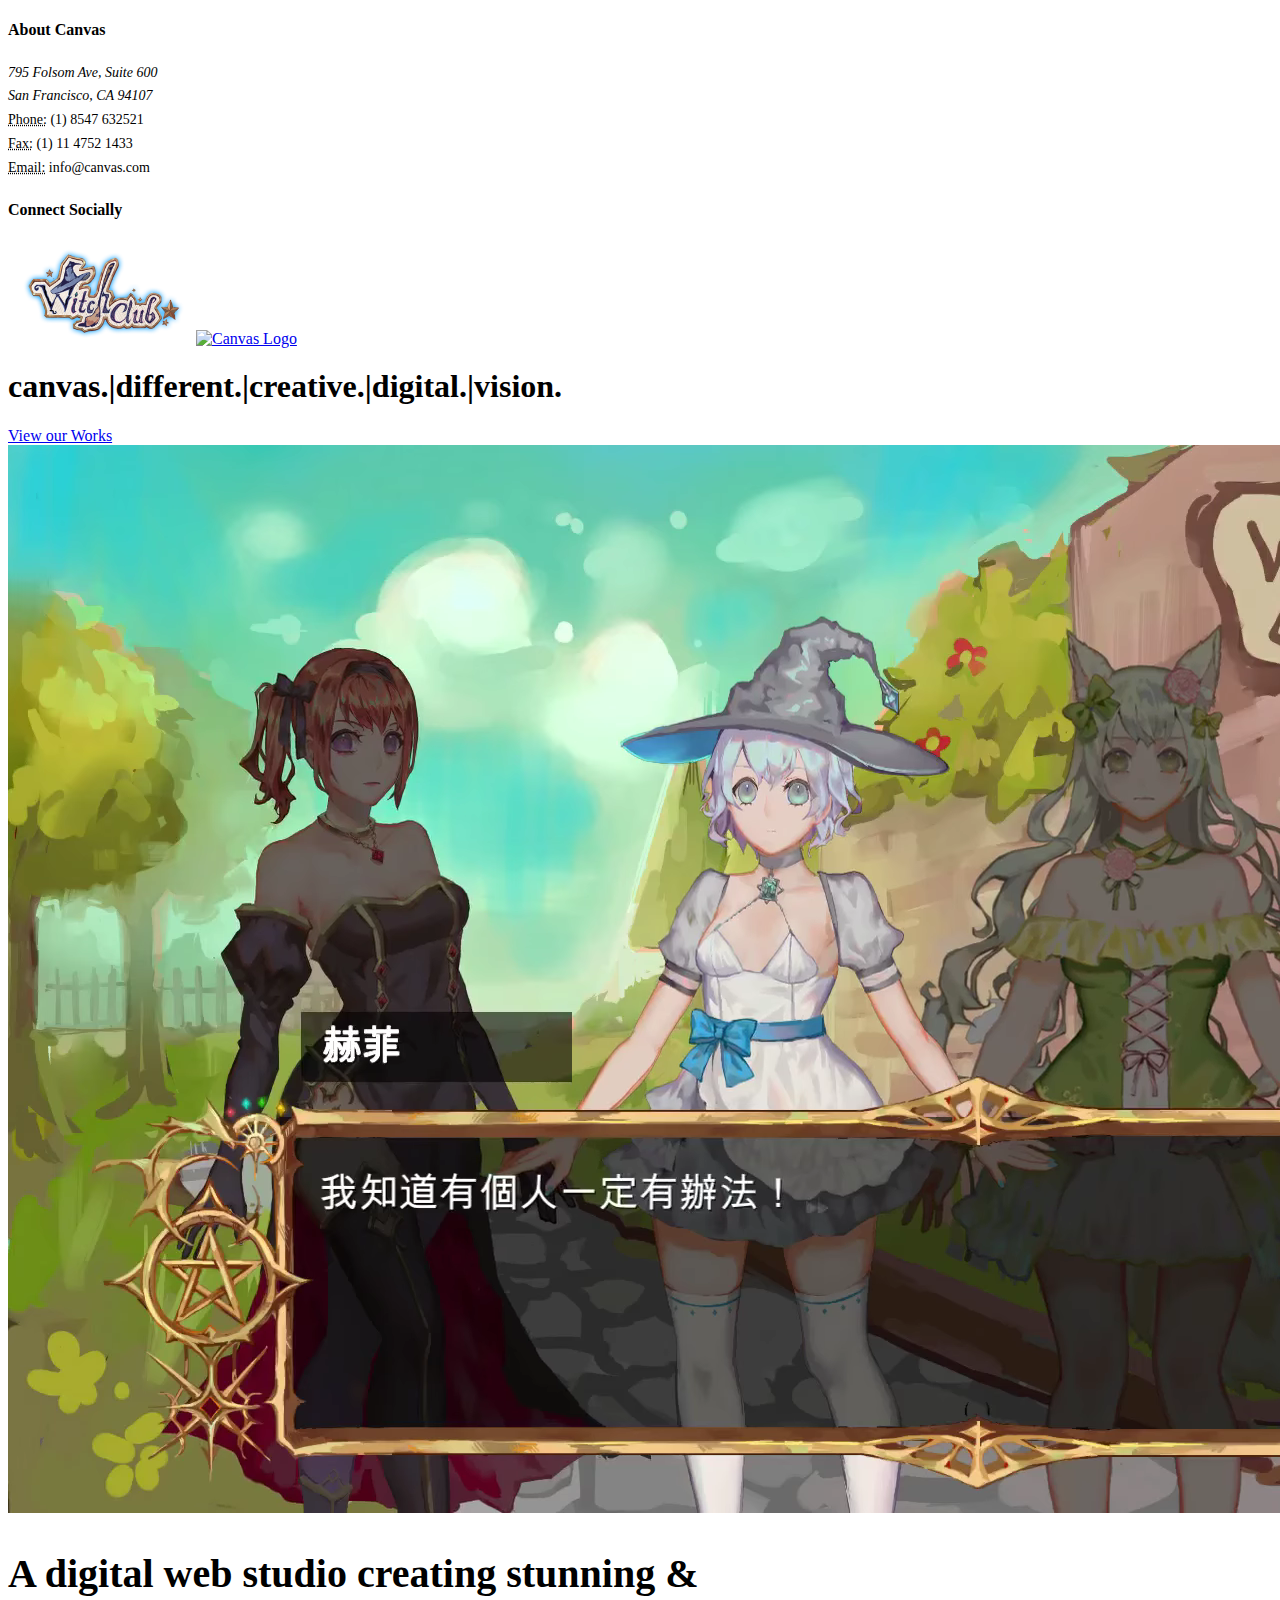
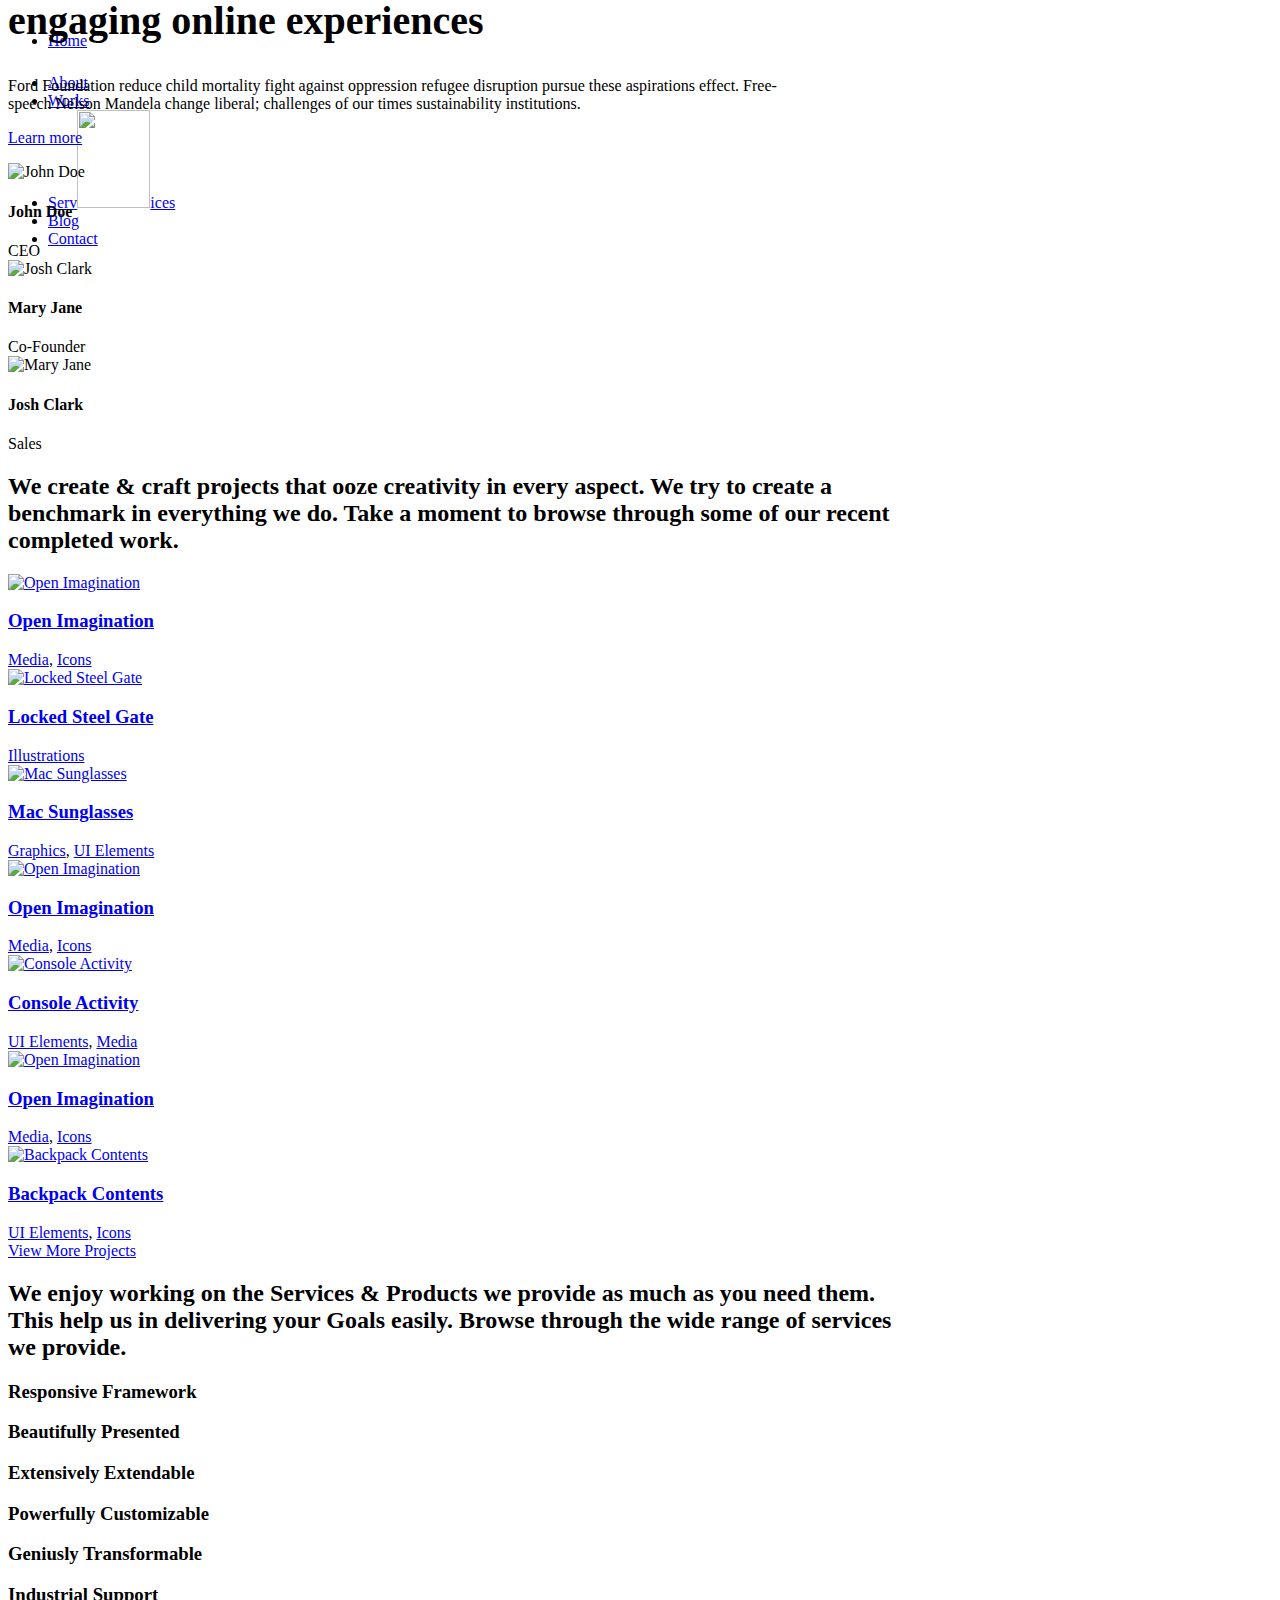
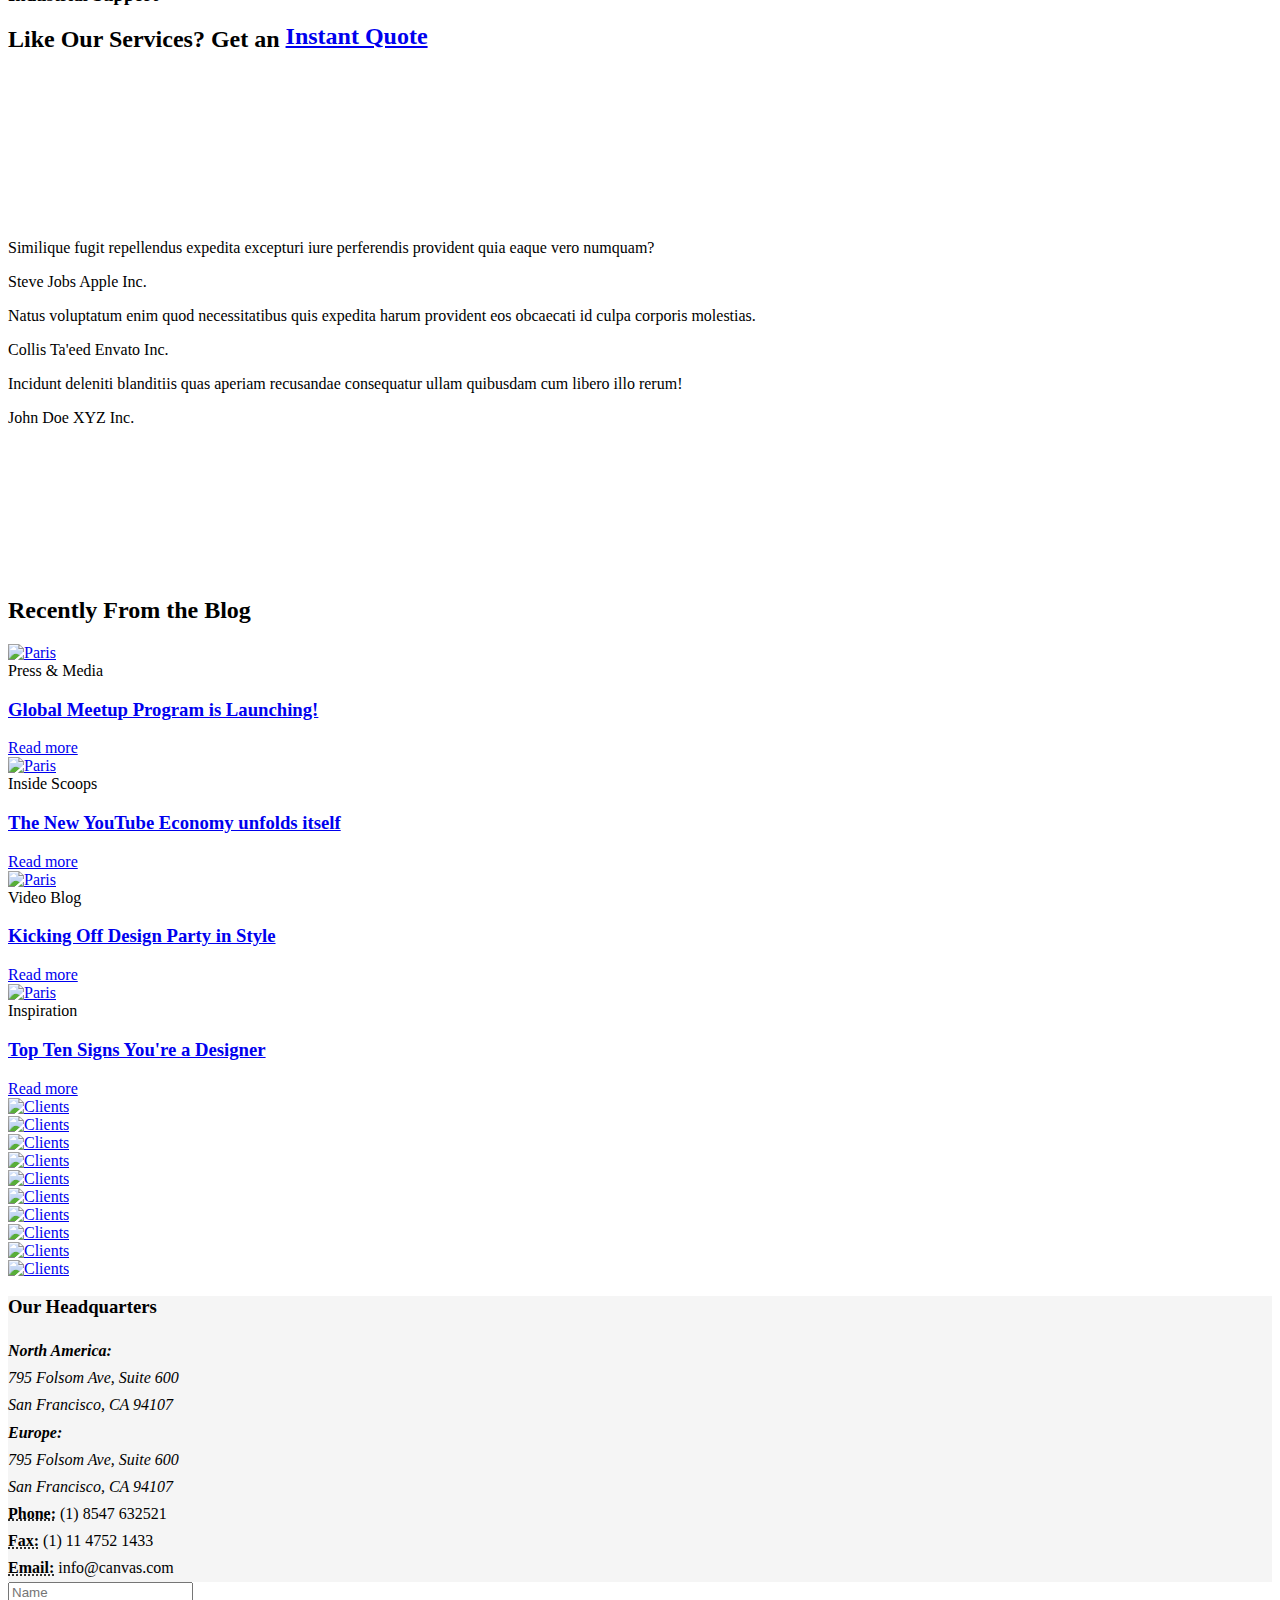
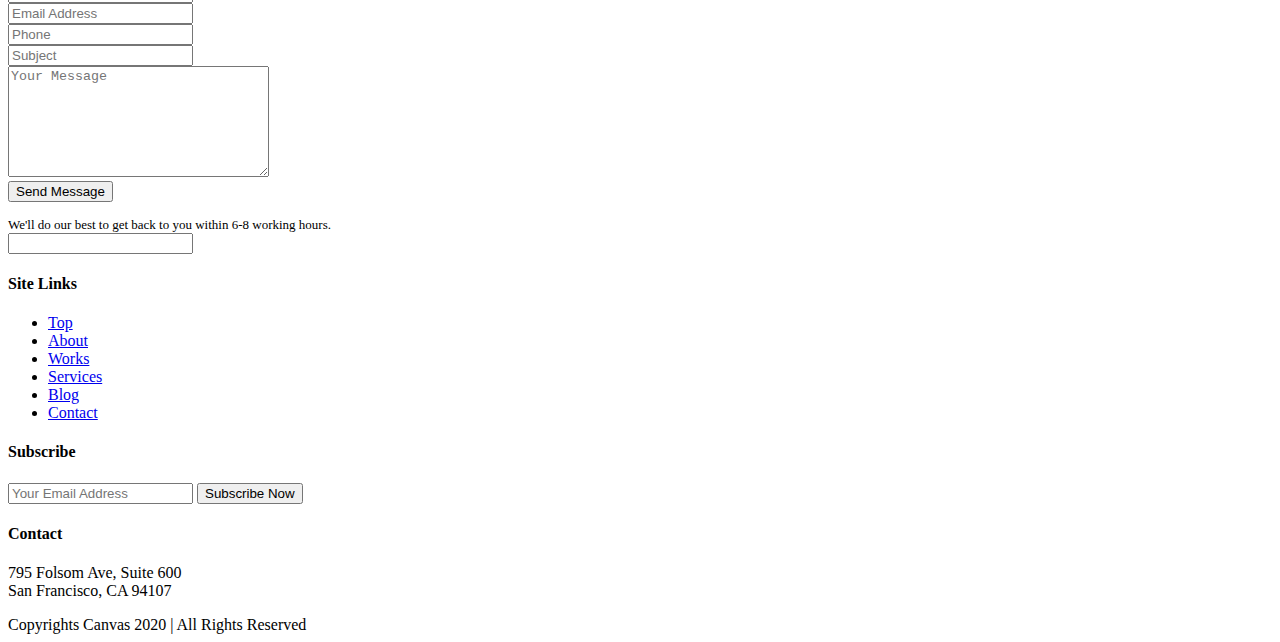
==== commit 11c54185: "Revert "Revert "+++""" ====
--- a/index.html
+++ b/index.html
@@ -86,14 +86,14 @@
 
         data-sticky-offset-negative="100">
         <div id="header-wrap">
-          <div class="container" style="margin-top: 32px;">
+          <div class="container" style="margin-top: 0px; height: 107px;">
             <div class="header-row">
               <!-- Logo
 						============================================= -->
               <div id="logo"> <a href="index.html" class="standard-logo" data-dark-logo="LibraryLogo.png"><img 
-                    src="LibraryLogo.png" alt="Canvas Logo" style="margin-top: -39px; height: 109px; width: 184px;"></a>
-                <a href="index.html" class="retina-logo" data-dark-logo="one-page/images/canvasone-dark@2x.png"><img+                    src="LibraryLogo.png" alt="Canvas Logo" style="margin-top: 1px; height: 103px; width: 184px;"></a>
+                <a href="index.html" class="retina-logo" data-dark-logo="LibraryLogo.png"><img 
                     src="one-page/images/canvasone@2x.png" alt="Canvas Logo"></a>
               </div>
@@ -115,7 +115,7 @@
 
                   data-speed="1250" data-offset="65">
                   <li class="menu-item"> <a href="#" class="menu-link" data-href="#wrapper">
-                      <div>Home</div>
+                      <div style="height: 42px;">Home</div>
                     </a> </li>
                   <li class="menu-item"> <a href="#" class="menu-link" data-href="#section-about">
                       <div>About</div>
@@ -124,7 +124,9 @@
                       <div>Works</div>
                     </a> </li>
                   <li class="menu-item"> <a href="#" class="menu-link" data-href="#section-services">
-                      <div>Services</div>
+                      <div>Serv<img src="file:///C:/Users/Laguz/Desktop/%E5%A5%B3%E5%B7%AB%E4%BF%B1%E6%A8%82%E9%83%A8/huffysmall.png"+
+                          alt="" style="width: 73px; height: 98px;">ices</div>
                     </a> </li>
                   <li class="menu-item"> <a href="#" class="menu-link" data-href="#section-blog">
                       <div>Blog</div>
